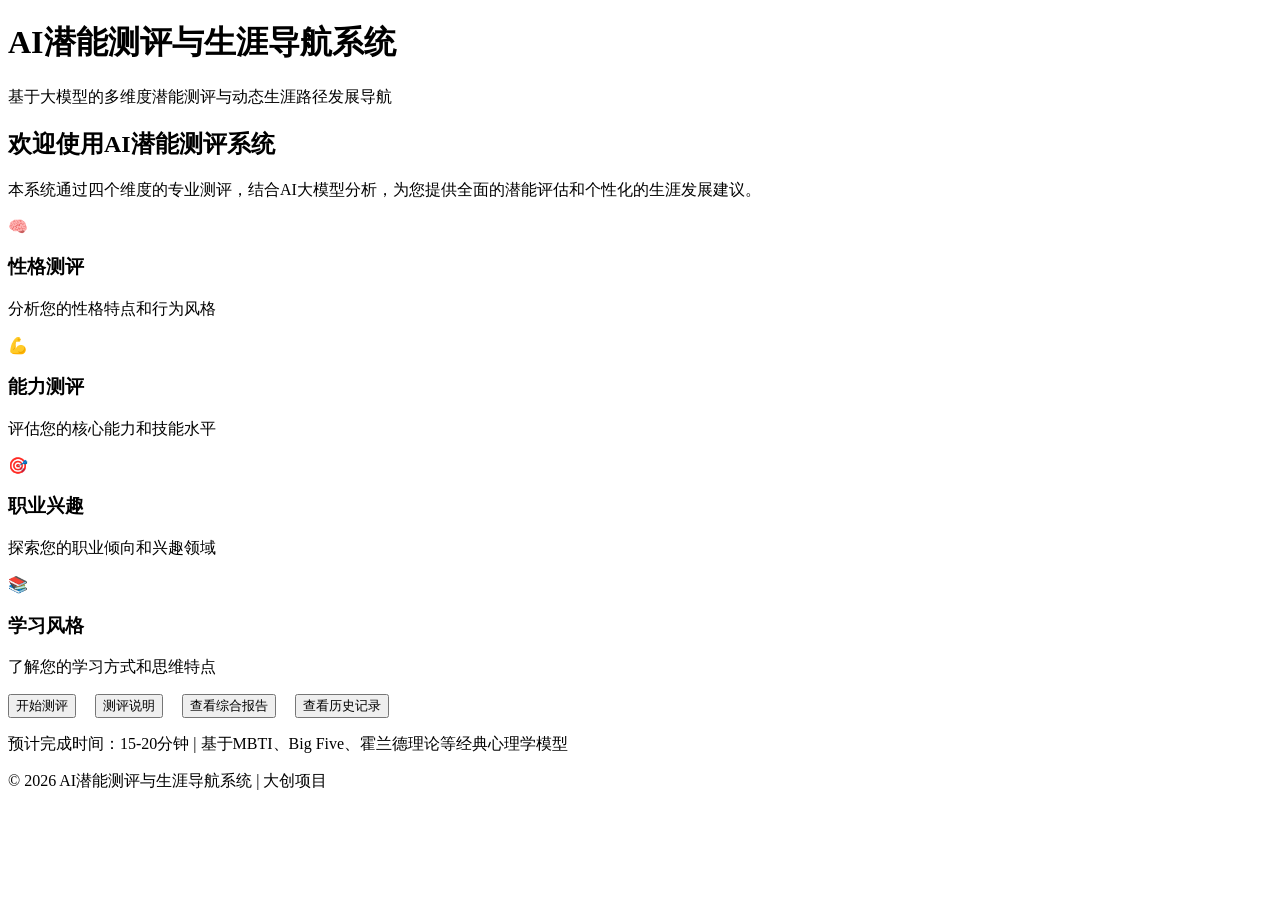
==== templates/index.html @ c2fb06ee "Initial commit: AI潜能测评与生涯导航系统" ====
<!DOCTYPE html>
<html lang="zh-CN">
<head>
    <meta charset="UTF-8">
    <meta name="viewport" content="width=device-width, initial-scale=1.0">
    <title>AI潜能测评与生涯导航系统</title>
    <link rel="stylesheet" href="{{ url_for('static', filename='css/style.css') }}">
</head>
<body>
    <div class="container">
        <header class="header">
            <h1>AI潜能测评与生涯导航系统</h1>
            <p class="subtitle">基于大模型的多维度潜能测评与动态生涯路径发展导航</p>
        </header>

        <main class="main-content">
            <div class="intro-section">
                <h2>欢迎使用AI潜能测评系统</h2>
                <p>本系统通过四个维度的专业测评，结合AI大模型分析，为您提供全面的潜能评估和个性化的生涯发展建议。</p>
            </div>

            <div class="features">
                <div class="feature-card">
                    <div class="feature-icon">🧠</div>
                    <h3>性格测评</h3>
                    <p>分析您的性格特点和行为风格</p>
                </div>
                <div class="feature-card">
                    <div class="feature-icon">💪</div>
                    <h3>能力测评</h3>
                    <p>评估您的核心能力和技能水平</p>
                </div>
                <div class="feature-card">
                    <div class="feature-icon">🎯</div>
                    <h3>职业兴趣</h3>
                    <p>探索您的职业倾向和兴趣领域</p>
                </div>
                <div class="feature-card">
                    <div class="feature-icon">📚</div>
                    <h3>学习风格</h3>
                    <p>了解您的学习方式和思维特点</p>
                </div>
            </div>

            <div class="cta-section">
                <button onclick="window.location.href='/assessment'" class="btn-primary">
                    开始测评
                </button>
                <button onclick="window.location.href='/about'" class="btn-secondary" style="margin-left: 15px;">
                    测评说明
                </button>
                <button onclick="window.location.href='/comprehensive-report'" class="btn-secondary" style="margin-left: 15px;">
                    查看综合报告
                </button>
                <button onclick="window.location.href='/history'" class="btn-secondary" style="margin-left: 15px;">
                    查看历史记录
                </button>
                <p class="note">预计完成时间：15-20分钟 | 基于MBTI、Big Five、霍兰德理论等经典心理学模型</p>
            </div>
        </main>

        <footer class="footer">
            <p>&copy; 2026 AI潜能测评与生涯导航系统 | 大创项目</p>
        </footer>
    </div>
</body>
</html>
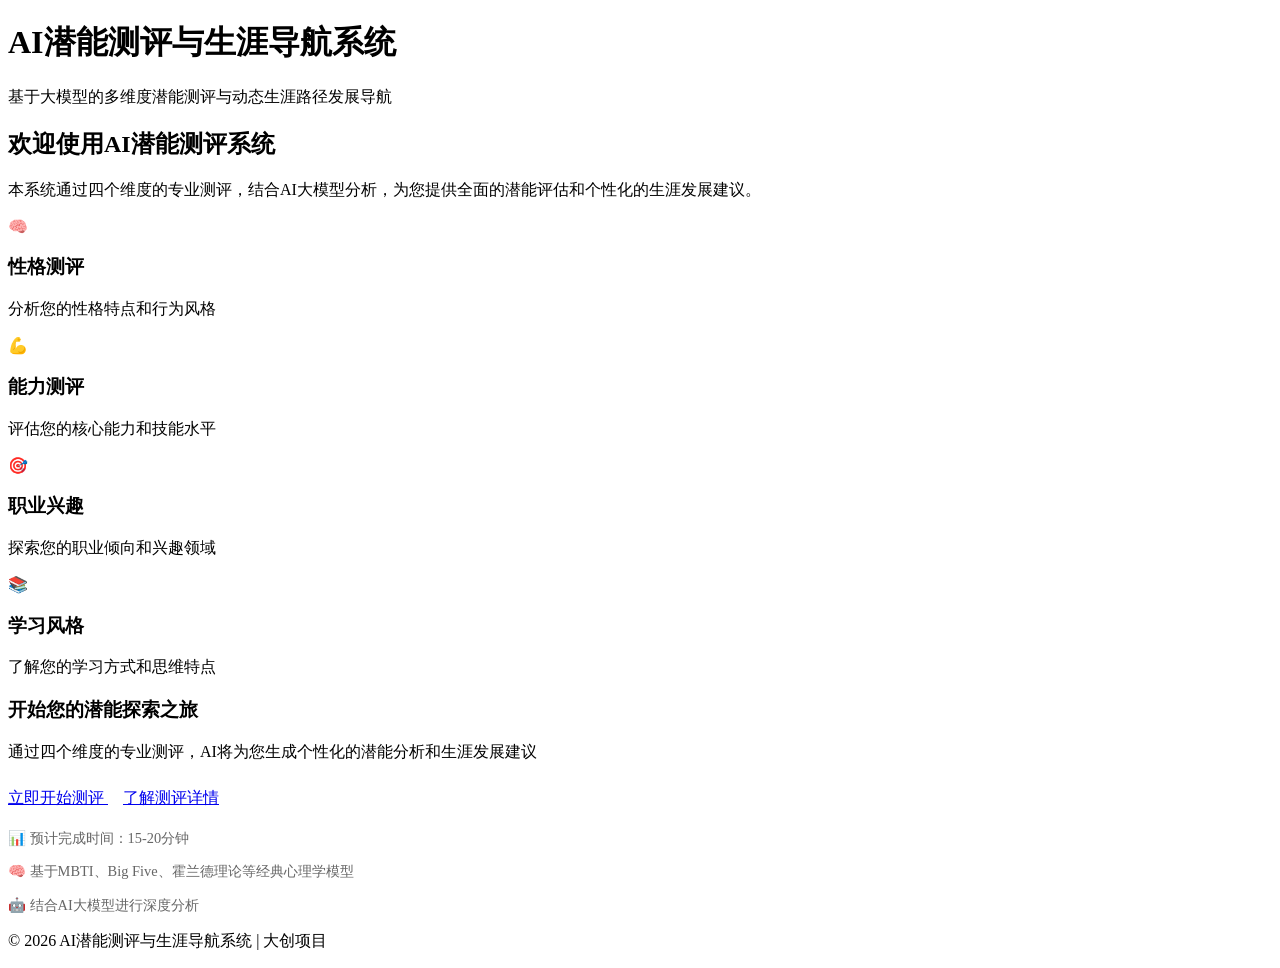
==== commit 2c5289b0: "添加部署配置文件：requirements.txt, .gitignore, Procfile, runtime.txt" ====
--- a/templates/index.html
+++ b/templates/index.html
@@ -4,7 +4,7 @@
     <meta charset="UTF-8">
     <meta name="viewport" content="width=device-width, initial-scale=1.0">
     <title>AI潜能测评与生涯导航系统</title>
-    <link rel="stylesheet" href="{{ url_for('static', filename='css/style.css') }}">
+    <link rel="stylesheet" href="{{ url_for('static', filename='css/style_modern.css') }}">
 </head>
 <body>
     <div class="container">
@@ -43,19 +43,21 @@
             </div>
 
             <div class="cta-section">
-                <button onclick="window.location.href='/assessment'" class="btn-primary">
-                    开始测评
-                </button>
-                <button onclick="window.location.href='/about'" class="btn-secondary" style="margin-left: 15px;">
-                    测评说明
-                </button>
-                <button onclick="window.location.href='/comprehensive-report'" class="btn-secondary" style="margin-left: 15px;">
-                    查看综合报告
-                </button>
-                <button onclick="window.location.href='/history'" class="btn-secondary" style="margin-left: 15px;">
-                    查看历史记录
-                </button>
-                <p class="note">预计完成时间：15-20分钟 | 基于MBTI、Big Five、霍兰德理论等经典心理学模型</p>
+                <h3>开始您的潜能探索之旅</h3>
+                <p>通过四个维度的专业测评，AI将为您生成个性化的潜能分析和生涯发展建议</p>
+                <div style="margin-top: 25px;">
+                    <a href="/assessment" class="btn-primary">
+                        立即开始测评
+                    </a>
+                    <a href="/about" class="btn-secondary" style="margin-left: 15px;">
+                        了解测评详情
+                    </a>
+                </div>
+                <div style="margin-top: 20px; color: #666; font-size: 0.9em;">
+                    <p>📊 预计完成时间：15-20分钟</p>
+                    <p>🧠 基于MBTI、Big Five、霍兰德理论等经典心理学模型</p>
+                    <p>🤖 结合AI大模型进行深度分析</p>
+                </div>
             </div>
         </main>
 
